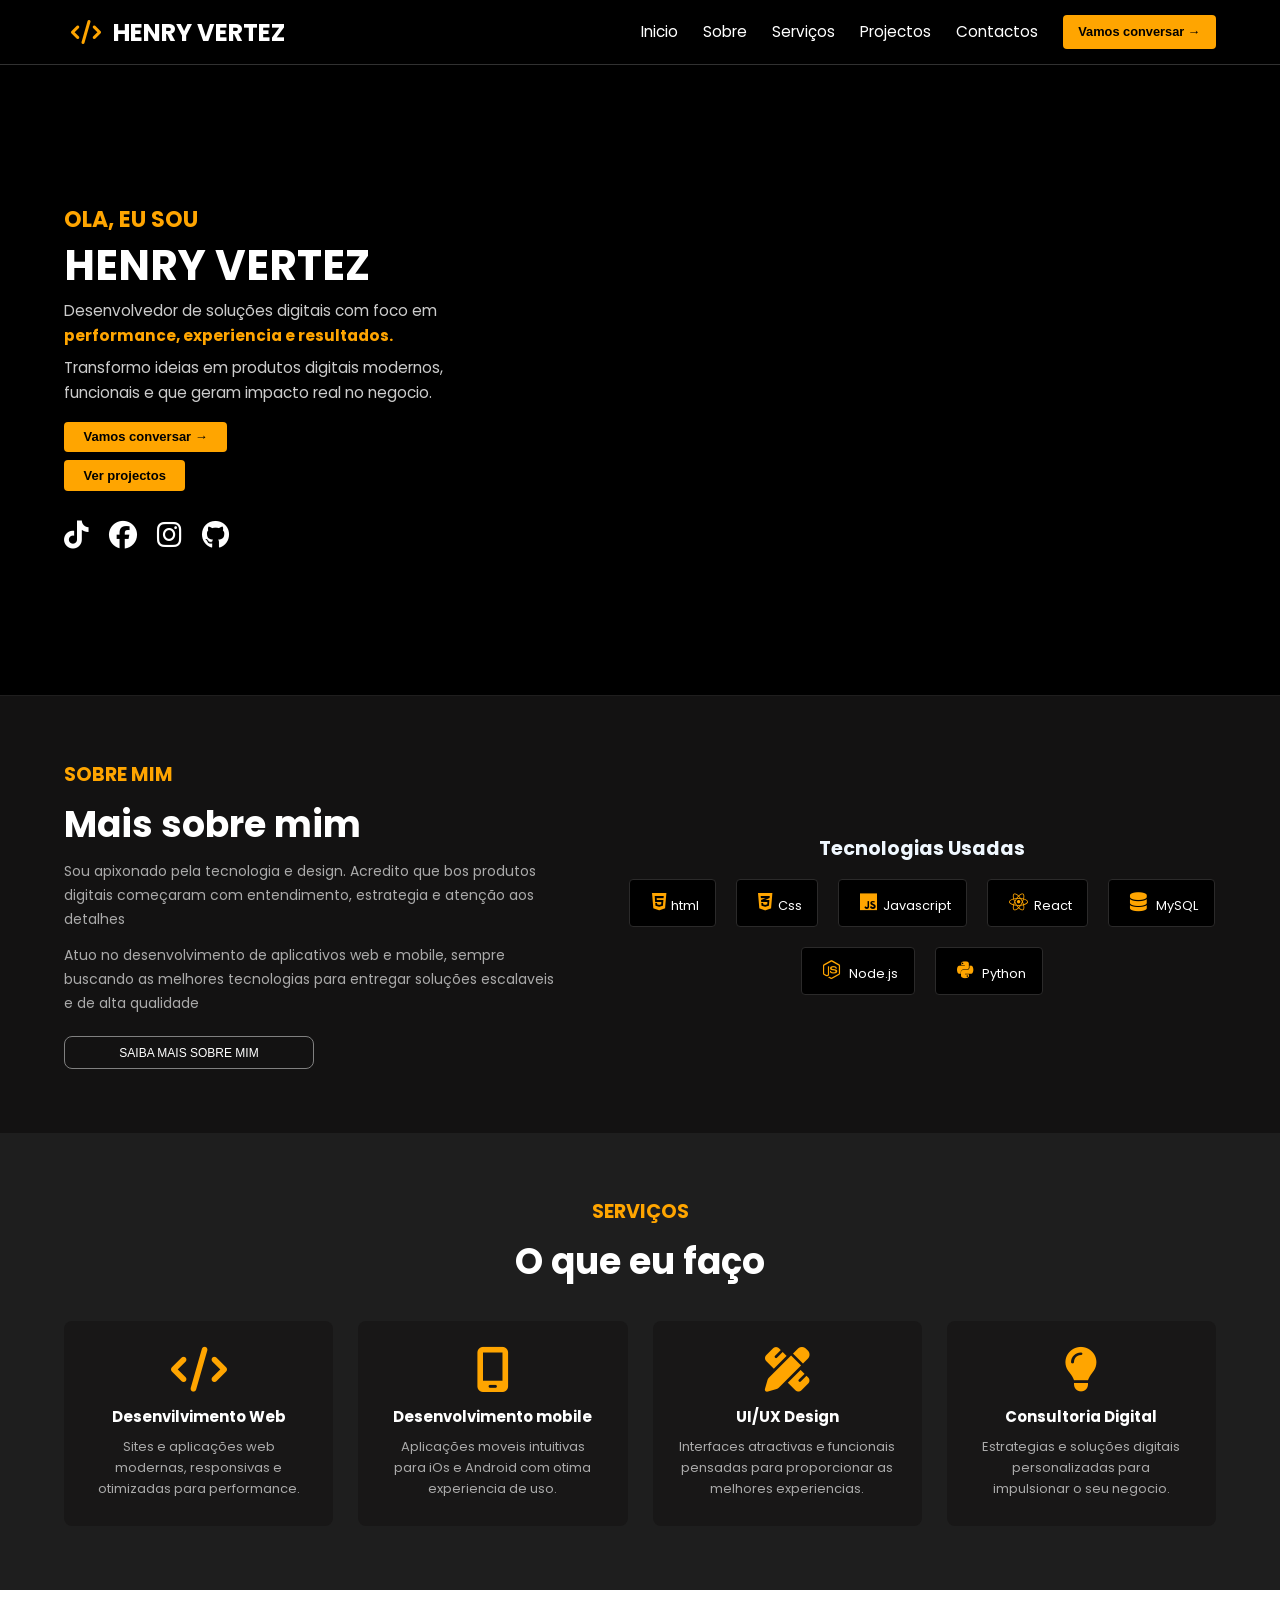
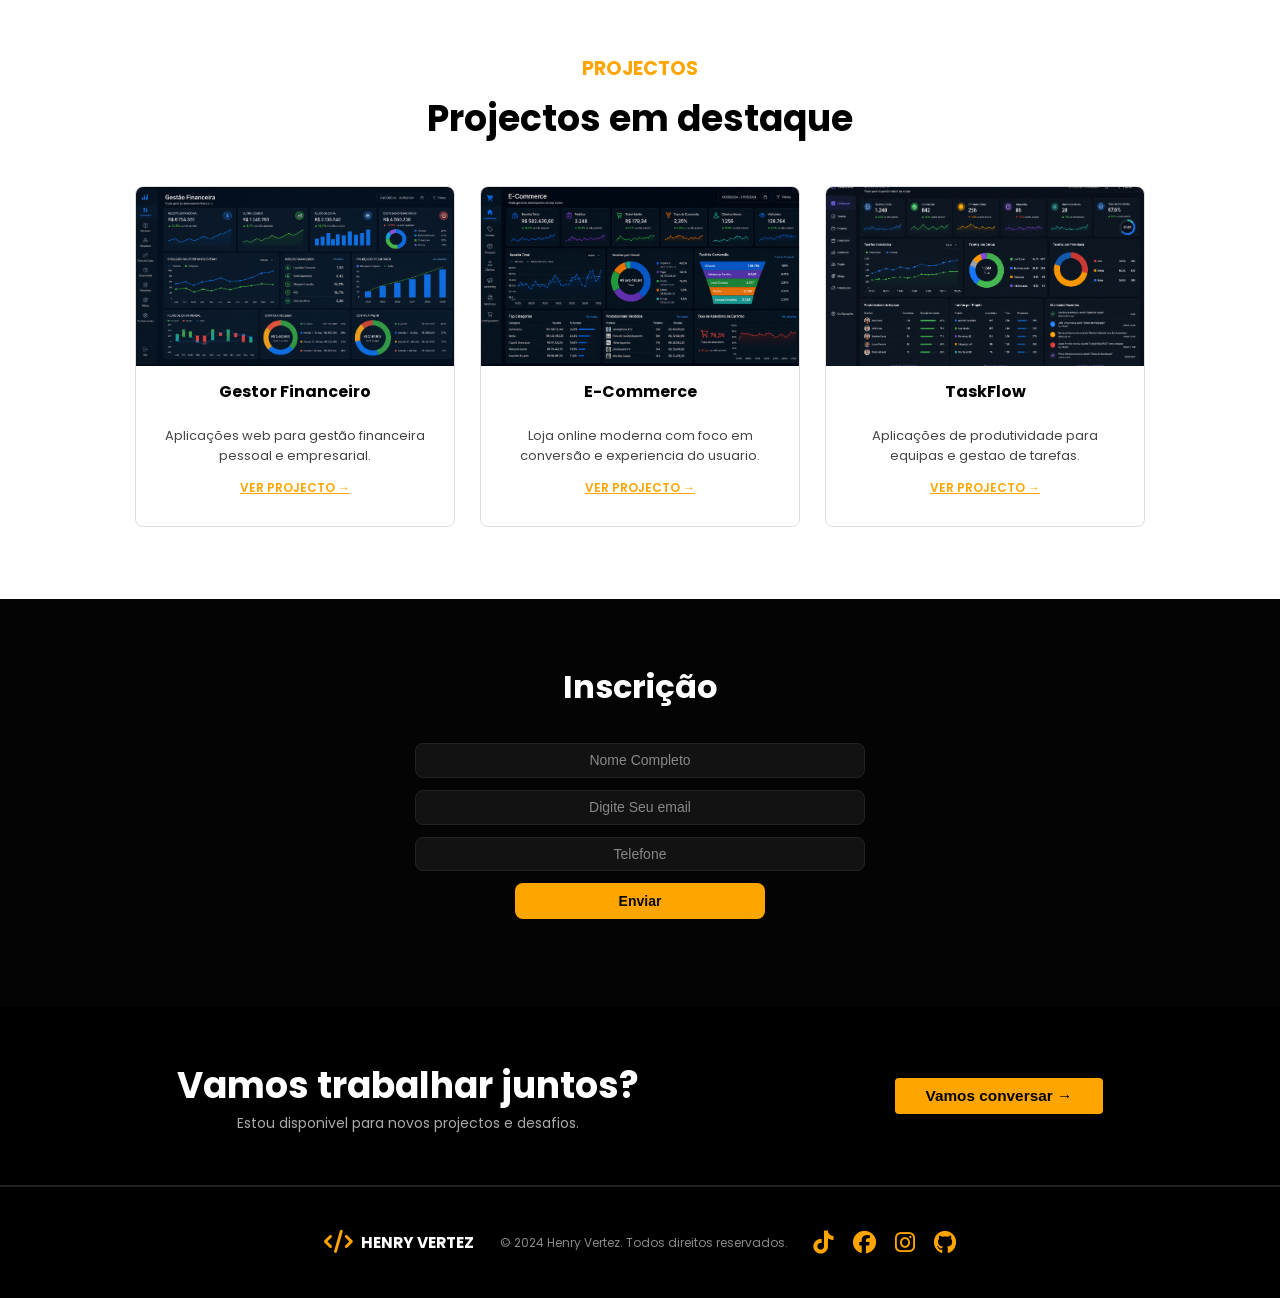
==== index.html @ 749ada8a "Update index.html" ====
<!DOCTYPE html>
<html lang="en">

<head>
    <meta charset="UTF-8">
    <meta name="viewport" content="width=device-width, initial-scale=1.0">
    <title>henry vertez_desenvolvimento_web_&_mobile</title>
    <link rel="stylesheet" href="styles.css">
    <link rel="preconnect" href="https://fonts.googleapis.com">
    <link rel="preconnect" href="https://fonts.gstatic.com" crossorigin>
    <link href="https://fonts.googleapis.com/css2?family=Poppins:wght@300;400;500;600;700;800&display=swap"
        rel="stylesheet">
    <link rel="stylesheet" href="https://cdnjs.cloudflare.com/ajax/libs/font-awesome/6.7.2/css/all.min.css">
</head>

<body>

    <header class="header">

        <h1><strong><i class="fa-solid fa-code"></i></strong> Henry vertez</h1>
        <nav class="navbar">
            <ul>
                <li><a href="#inicio">Inicio</a></li>
                <li><a href="#sobre">Sobre</a></li>
                <li><a href="#servicos">Serviços</a></li>
                <li><a href="#projectos">Projectos</a></li>
                <li><a href="./pages/myPage.html">Contactos</a></li>
                <button class="CtaBtn" onclick="window.location.href='./frontend/context/Signup.html'">Vamos conversar →</button>
            </ul>
        </nav>
    </header>

    <div class="hero" id="hero">
        <h1>Ola, eu sou</h1>
        <h2>Henry Vertez</h2>
        <p>Desenvolvedor de soluções digitais com foco em<br><strong>performance, experiencia e resultados.</strong></p>
        <p>Transformo ideias em produtos digitais modernos, <br>funcionais e que geram impacto real no negocio.</p>
        <button class="Chat-Btn" onclick="window.location.href='./context/Signup.html'">Vamos conversar →</button>
        <button class="projectosBtn" onclick="showPage('projectos')">Ver projectos</button>
        <div class="social-links">
            <ul>
                 <li><a href="#"><i class="fab fa-tiktok"></i></a> </li>
                </li>
                <li><a href="#"><i class="fab fa-facebook"></i></a></li>
                <li><a href="#"><i class="fab fa-instagram"></i></a></li>
                <li><a href="#"><i class="fab fa-github"></i></a></li>
            </ul>
        </div>
    </div>


    <section class="sobreMim" id="sobre">
        <article class="sobre">
            <h1>Sobre mim</h1>
            <h2>Mais sobre mim</h2>
            <p>Sou apixonado pela tecnologia e design. Acredito que bos produtos digitais começaram com entendimento,
                estrategia
                e atenção aos detalhes</p>
            <p>Atuo no desenvolvimento de aplicativos web e mobile, sempre buscando as melhores tecnologias para
                entregar
                soluções escalaveis e de alta qualidade</p>
            <button class="SabermaisBtn" onclick="window.location.href='./frontend/context/Signup.html'">Saiba mais sobre
                mim</button>
        </article>
        <div class="stats" id="statis">
            <h1>Tecnologias Usadas</h1>
            <ul>
                <li><a><i class="fa-brands fa-html5"></i>html</a></li>
                <li><a><i class="fa-brands fa-css3-alt"></i>Css</a></li>
                <li><a><i class="fa-brands fa-js"></i>Javascript</a></li>
                <li><a><i class="fa-brands fa-react"></i>React</a></li>
                <li><a><i class="fa-solid fa-database"></i> MySQL</a></li>
                <li><a><i class="fa-brands fa-node-js"></i> Node.js</a></li>
                <li><a><i class="fa-brands fa-python"></i> Python</a></li>
                </u>
        </div>
    </section>

    <div class="servicos" id="servicos">
        <h1>Serviços</h1>
        <h2>O que eu faço</h2>
        <div class="card">
            <ul>
                <li><a><i class="fa-solid fa-code"></i>
                        <p><strong>Desenvilvimento Web</strong></p>
                        <p>Sites e aplicações web modernas,
                            responsivas e otimizadas para performance.</p>
                    </a></li>
                <li><a><i class="fa-solid fa-mobile-screen"></i>
                        <p><strong>Desenvolvimento mobile</strong></p>
                        <p>Aplicações moveis intuitivas
                            para iOs e Android com otima experiencia de uso.</p>
                    </a></li>
                <li><a><i class="fa-solid fa-pencil-ruler"></i>
                        <p><strong>UI/UX Design</strong></p>
                        <p>Interfaces atractivas e funcionais
                            pensadas para proporcionar as melhores experiencias.</p>
                    </a></li>
                <li><a><i class="fa-solid fa-lightbulb"></i>
                        <p><strong>Consultoria Digital</strong></p>
                        <p>Estrategias e soluções digitais
                            personalizadas para impulsionar o seu negocio.</p>
                    </a></li>
            </ul>
        </div>

    </div>
    <div class="projectosDestaque" id="projectos">
        <h1>Projectos</h1>
        <h2>Projectos em destaque</h2>
        <div class="ProjectoList">
            <div class="card">
                <img src="./frontend/images/gestaifinaceira.png" width="320px" height="160px" alt="Gestao Financeiro">
                <p><strong>Gestor Financeiro</strong></p>
                <p>Aplicações web para gestão financeira pessoal e empresarial.</p>
                <a href="#">Ver projecto →</a>
            </div>

            <div class="card">
                <img src="./frontend/images/E-Commerce.png" width="320px" height="160px" alt="E-Commerce">
                <p><strong>E-Commerce</strong></p>
                <p>Loja online moderna com foco em conversão e experiencia do usuario.</p>
                <a href="#github">Ver projecto →</a>
            </div>

            <div class="card">
                <img src="./frontend/images/TaskFlow.png" width="320px" height="160px" alt="TaskFlow">
                <p><strong>TaskFlow</strong></p>
                <p>Aplicações de produtividade para equipas e gestao de tarefas.</p>
                <a href="#">Ver projecto →</a>
            </div>
        </div>
    </div>

    <section class="inscricao" id="section-inscricao">
        <h1>Inscrição</h1>
        <form id="form-inscricao">
            <input type="text" id="nome" placeholder="Nome Completo" required>
            <input type="email" id="email" placeholder="Digite Seu email" required>
            <input type="tel" id="telefone" placeholder="Telefone" required>
            <button type="submit">Enviar</button>
        </form>
        <!-- Opcional: Div para mensagens de feedback -->
        <div id="feedback-message"></div>
    </section>
    <div class="Convite">
        <section class="CtaSection">
            <h1>Vamos trabalhar juntos?</h1>
            <p>Estou disponivel para novos projectos e desafios.</p>
        </section>
        <button class="CtaBtn" onclick="window.location.href='./frontend/context/Signup.html'">Vamos conversar →</button>
    </div>

    <footer>
        <h1><strong><i class="fa-solid fa-code"></i></strong>Henry Vertez</h1>
        <p>&copy 2024 Henry Vertez. Todos direitos reservados.</p>
        <div class="social-links">
            <ul>
                <li><a href="#"><i class="fab fa-tiktok"></i></a> </li>
                </li>
                <li><a href="#"><i class="fab fa-facebook"></i></a></li>
                <li><a href="#"><i class="fab fa-instagram"></i></a></li>
                <li><a href="#"><i class="fab fa-github"></i></a></li>
            </ul>
    </footer>

    <script src="./frontend/script.js"></script>
</body>

</html>
---- styles.css ----
/* ============================================
   ESTILOS PRINCIPAIS - VERSÃO OTIMIZADA
   ============================================ */

/* RESET E BASE */
* {
    margin: 0;
    padding: 0;
    box-sizing: border-box;
}

body {
    background: rgb(43, 43, 42);
    display: flex;
    flex-direction: column;
    text-align: center;
    justify-content: center;
    margin: 0;
    font-family: 'Poppins', Arial, sans-serif;
    min-height: 100vh;
    overflow-x: hidden;
}

/* ============================================
   HEADER - TOTALMENTE RESPONSIVO
   ============================================ */
header {
    display: flex;
    flex-direction: row;
    flex-wrap: wrap;
    align-items: center;
    justify-content: space-between;
    text-align: center;
    border-bottom: 1px solid rgb(49, 49, 49);
    background: black;
    padding: 0.8rem 5%;
    gap: 20px;
    position: sticky;
    top: 0;
    z-index: 1000;
    width: 100%;
}

.header h1 {
    color: white;
    text-transform: uppercase;
    font-size: clamp(18px, 2.5vw, 24px);
    white-space: nowrap;
}

.header i {
    color: orange;
    font-size: clamp(18px, 2vw, 24px);
    padding: 0.3em;
}

.navbar ul {
    list-style: none;
    display: flex;
    flex-direction: row;
    align-items: center;
    justify-content: center;
    flex-wrap: wrap;
    gap: clamp(10px, 2vw, 25px);
    padding: 0;
}

.navbar li a {
    text-decoration: none;
    color: #ffff;
    font-size: clamp(13px, 1.2vw, 16px);
    transition: color 0.3s ease;
    white-space: nowrap;
}

.navbar a:hover {
    color: orange;
}

.CtaBtn {
    background-color: orange;
    padding: 0.3em 1.2em;
    height: auto;
    min-height: 34px;
    border: none;
    cursor: pointer;
    border-radius: 4px;
    color: black;
    font-weight: 600;
    font-size: clamp(12px, 1vw, 14px);
    transition: all 0.3s ease;
    white-space: nowrap;
}

.CtaBtn:hover {
    background-color: #e69500;
    transform: scale(1.05);
}

/* ============================================
   HERO - RESPONSIVO
   ============================================ */
.hero {
    background: rgba(0, 0, 0, 1);
    background-image: url('ambienteDev.png');
    background-size: cover;
    background-position: center;
    background-repeat: no-repeat;
    background-blend-mode: overlay;
    display: flex;
    flex-direction: column;
    justify-content: center;
    align-items: flex-start;
    text-align: left;
    padding: clamp(3rem, 10vw, 6rem) clamp(1.5rem, 5vw, 4rem);
    min-height: 70vh;
    width: 100%;
}

.hero h1 {
    color: orange;
    font-size: clamp(16px, 2vw, 22px);
    text-transform: uppercase;
    margin-bottom: 0.3rem;
}

.hero h2 {
    color: #ffff;
    text-transform: uppercase;
    font-size: clamp(24px, 4vw, 42px);
    margin-bottom: 0.5rem;
    line-height: 1.2;
}

.hero strong {
    color: orange;
}

.hero p {
    color: #cccccc;
    font-size: clamp(14px, 1.2vw, 18px);
    max-width: 600px;
    margin-bottom: 0.5rem;
    line-height: 1.6;
}

.hero button {
    background: orange;
    border: none;
    padding: 0.6em 1.5em;
    border-radius: 4px;
    cursor: pointer;
    font-weight: 600;
    font-size: clamp(13px, 1vw, 16px);
    transition: all 0.3s ease;
    margin-right: 0.5rem;
    margin-top: 0.5rem;
}

.hero button:hover {
    background-color: #e69500;
    transform: translateY(-2px);
    box-shadow: 0 4px 15px rgba(255, 165, 0, 0.3);
}

.hero .social-links {
    margin-top: 1.5rem;
}

.social-links ul {
    display: flex;
    flex-direction: row;
    list-style: none;
    gap: clamp(12px, 2vw, 20px);
    padding: 0;
    flex-wrap: wrap;
}

.social-links ul li a {
    color: white;
    font-size: clamp(20px, 2.5vw, 28px);
    transition: all 0.3s ease;
    display: inline-block;
}

.social-links ul li a:hover {
    color: orange;
    transform: translateY(-3px) scale(1.1);
}

/* ============================================
   SOBRE MIM - RESPONSIVO
   ============================================ */
.sobreMim {
    display: flex;
    flex-direction: row;
    flex-wrap: wrap;
    justify-content: center;
    align-items: center;
    background: rgb(19, 18, 18);
    border-top: 1px solid rgb(31, 30, 30);
    padding: clamp(2rem, 5vw, 4rem) clamp(1.5rem, 5vw, 4rem);
    gap: clamp(2rem, 5vw, 4rem);
    width: 100%;
}

.sobre {
    display: flex;
    flex-direction: column;
    max-width: 500px;
    justify-content: flex-start;
    text-align: left;
    flex: 1 1 300px;
}

.sobre h1 {
    color: orange;
    text-transform: uppercase;
    font-size: clamp(16px, 1.5vw, 20px);
}

.sobre h2 {
    color: white;
    font-size: clamp(24px, 3vw, 36px);
    margin: 0.5rem 0;
}

.sobre p {
    color: #aaaaaa;
    font-size: clamp(14px, 1vw, 16px);
    line-height: 1.7;
    margin-bottom: 0.8rem;
}

.sobre button {
    background: transparent;
    border: 1px solid grey;
    max-width: 250px;
    width: 100%;
    color: white;
    cursor: pointer;
    text-transform: uppercase;
    border-radius: 8px;
    padding: 0.7em 1.2em;
    font-size: clamp(12px, 0.9vw, 14px);
    transition: all 0.3s ease;
    margin-top: 0.5rem;
}

.sobre button:hover {
    background: orange;
    border-color: orange;
    color: black;
    transform: translateY(-2px);
}

.stats {
    display: flex;
    flex-direction: column;
    justify-content: center;
    align-items: center;
    flex: 1 1 280px;
    width: 100%;
}

.stats h1 {
    color: aliceblue;
    font-size: clamp(18px, 1.5vw, 24px);
    margin-bottom: 1rem;
}

.stats ul {
    display: flex;
    flex-direction: row;
    flex-wrap: wrap;
    list-style: none;
    text-align: center;
    align-items: center;
    justify-content: center;
    gap: clamp(12px, 2vw, 20px);
    padding: 0;
    width: 100%;
}

.stats li {
    background-color: black;
    padding: 0.6em 1.2em;
    border-radius: 4px;
    border: 1px solid rgb(43, 42, 42);
    color: white;
    font-size: clamp(12px, 1vw, 15px);
    transition: all 0.3s ease;
    display: flex;
    align-items: center;
    gap: 6px;
}

.stats li:hover {
    border-color: orange;
    transform: translateY(-2px);
    box-shadow: 0 4px 15px rgba(255, 165, 0, 0.1);
}

.stats i {
    padding: 0.3em;
    color: orange;
    font-size: clamp(16px, 1.5vw, 22px);
}

/* ============================================
   SERVIÇOS - RESPONSIVO
   ============================================ */
.servicos {
    display: flex;
    flex-direction: column;
    justify-content: center;
    align-items: center;
    text-align: center;
    flex-wrap: wrap;
    width: 100%;
    padding: clamp(2rem, 5vw, 4rem) clamp(1.5rem, 5vw, 4rem);
    background: rgb(30, 30, 30);
}

.servicos h1 {
    color: orange;
    font-size: clamp(16px, 1.5vw, 20px);
    text-transform: uppercase;
}

.servicos h2 {
    color: white;
    font-size: clamp(24px, 3vw, 36px);
    margin: 0.5rem 0 2rem;
}

.card {
    display: flex;
    flex-direction: column;
    align-items: center;
    justify-content: center;
    width: 100%;
}

.card ul {
    display: flex;
    flex-direction: row;
    flex-wrap: wrap;
    list-style: none;
    gap: clamp(15px, 2vw, 25px);
    justify-content: center;
    padding: 0;
    width: 100%;
    max-width: 1200px;
}

.card li {
    display: flex;
    flex-direction: column;
    align-items: center;
    background-color: rgb(24, 23, 23);
    border-radius: 8px;
    padding: clamp(1.5rem, 2vw, 2.5rem);
    max-width: 280px;
    flex: 1 1 200px;
    min-width: 200px;
    transition: all 0.3s ease;
    border: 1px solid transparent;
}

.card li:hover {
    border-color: orange;
    transform: translateY(-5px);
    box-shadow: 0 8px 30px rgba(255, 165, 0, 0.1);
}

.card i {
    color: orange;
    font-size: clamp(32px, 3.5vw, 48px);
    margin-bottom: 0.8rem;
}

.card li p {
    color: #aaaaaa;
    font-size: clamp(13px, 0.9vw, 15px);
    line-height: 1.6;
}

.card li p strong {
    color: white;
    display: block;
    font-size: clamp(15px, 1.1vw, 18px);
    margin-bottom: 0.5rem;
}

/* ============================================
   PROJECTOS - RESPONSIVO
   ============================================ */
.projectosDestaque {
    display: flex;
    flex-direction: column;
    align-items: center;
    width: 100%;
    text-align: center;
    background: white;
    padding: clamp(2rem, 5vw, 4rem) clamp(1.5rem, 5vw, 4rem);
}

.projectosDestaque h1 {
    color: orange;
    font-size: clamp(16px, 1.5vw, 20px);
    text-transform: uppercase;
}

.projectosDestaque h2 {
    color: black;
    font-size: clamp(24px, 3vw, 36px);
    margin: 0.5rem 0 2rem;
}

.ProjectoList {
    display: flex;
    flex-direction: row;
    flex-wrap: wrap;
    justify-content: center;
    width: 100%;
    max-width: 1200px;
    gap: clamp(15px, 2vw, 25px);
    padding: 0.5rem;
}

.ProjectoList .card {
    display: flex;
    flex-direction: column;
    align-items: center;
    text-align: center;
    justify-content: flex-start;
    width: 100%;
    max-width: 320px;
    flex: 1 1 260px;
    border: 1px solid #ddd;
    border-radius: 8px;
    padding: 0 0 1rem 0;
    overflow: hidden;
    background: white;
    transition: all 0.3s ease;
}

.ProjectoList .card:hover {
    transform: translateY(-8px);
    box-shadow: 0 10px 40px rgba(0, 0, 0, 0.15);
}

.ProjectoList .card img {
    width: 100%;
    height: auto;
    aspect-ratio: 16/9;
    object-fit: cover;
}

.ProjectoList .card p {
    padding: 0.8rem 1.2rem 0.3rem;
    color: #444;
    font-size: clamp(13px, 0.9vw, 15px);
}

.ProjectoList .card p strong {
    color: black;
    display: block;
    font-size: clamp(16px, 1.2vw, 20px);
    margin-bottom: 0.3rem;
}

.ProjectoList .card a {
    text-transform: uppercase;
    color: orange;
    font-weight: 600;
    font-size: clamp(12px, 0.9vw, 14px);
    margin: 0.5rem 0 0.8rem;
    transition: all 0.3s ease;
    display: inline-block;
}

.ProjectoList .card a:hover {
    color: #e69500;
    transform: translateX(5px);
}

/* ============================================
   INSCRIÇÃO - RESPONSIVO
   ============================================ */
.inscricao {
    display: flex;
    flex-direction: column;
    background: rgba(0, 0, 0, 0.9);
    align-items: center;
    justify-content: center;
    text-align: center;
    min-height: 400px;
    height: auto;
    width: 100%;
    padding: clamp(2rem, 5vw, 4rem) clamp(1.5rem, 5vw, 4rem);
}

.inscricao h1 {
    color: #ffff;
    font-size: clamp(20px, 2.5vw, 32px);
    margin-bottom: 0.5rem;
}

form {
    padding: 1.5rem;
    width: 100%;
    max-width: 700px;
    display: flex;
    flex-direction: column;
    align-items: center;
    justify-content: center;
    text-align: center;
    gap: 12px;
}

input {
    text-align: center;
    width: 100%;
    max-width: 450px;
    padding: 0.6em 1em;
    border-radius: 8px;
    border: 1px solid rgb(36, 35, 35);
    background: rgb(19, 18, 18);
    color: rgb(255, 255, 255);
    font-size: clamp(14px, 1vw, 16px);
    transition: all 0.3s ease;
}

input:focus {
    outline: none;
    border-color: orange;
    box-shadow: 0 0 15px rgba(255, 165, 0, 0.1);
}

::placeholder {
    color: #888;
}

.inscricao button {
    border-radius: 8px;
    background-color: orange;
    color: rgb(8, 8, 8);
    border: none;
    cursor: pointer;
    padding: 0.7em 3em;
    font-weight: 600;
    font-size: clamp(14px, 1vw, 16px);
    transition: all 0.3s ease;
    width: 100%;
    max-width: 250px;
}

.inscricao button:hover {
    background-color: #e69500;
    transform: translateY(-2px);
    box-shadow: 0 4px 20px rgba(255, 165, 0, 0.3);
}

/* ============================================
   CONVITE - RESPONSIVO
   ============================================ */
.Convite {
    background: black;
    color: white;
    display: flex;
    border-bottom: 1px solid rgb(37, 37, 37);
    justify-content: space-around;
    align-items: center;
    flex-direction: row;
    flex-wrap: wrap;
    gap: clamp(15px, 3vw, 30px);
    padding: clamp(2rem, 4vw, 3.5rem) clamp(1.5rem, 5vw, 4rem);
}

.Convite h1 {
    font-size: clamp(22px, 3vw, 36px);
}

.Convite p {
    color: #aaaaaa;
    font-size: clamp(14px, 1vw, 18px);
}

.Convite .CtaBtn {
    padding: 0.6em 2em;
    font-size: clamp(14px, 1.2vw, 18px);
}

/* ============================================
   FOOTER - RESPONSIVO
   ============================================ */
footer {
    display: flex;
    flex-direction: row;
    flex-wrap: wrap;
    align-items: center;
    justify-content: center;
    text-align: center;
    background: black;
    color: #ffff;
    gap: clamp(15px, 2vw, 30px);
    padding: clamp(1.5rem, 3vw, 2.5rem) clamp(1.5rem, 5vw, 4rem);
    border-top: 1px solid rgb(30, 30, 30);
}

footer h1 {
    color: white;
    text-transform: uppercase;
    font-size: clamp(14px, 1.2vw, 18px);
    display: flex;
    align-items: center;
    gap: 8px;
}

footer i {
    color: orange;
    font-size: clamp(18px, 1.8vw, 24px);
}

footer p {
    color: #888;
    font-size: clamp(12px, 0.9vw, 14px);
}

footer .social-links ul {
    display: flex;
    flex-direction: row;
    list-style: none;
    gap: clamp(12px, 1.5vw, 20px);
    padding: 0;
}

footer .social-links ul li a {
    color: #888;
    font-size: clamp(18px, 1.8vw, 24px);
    transition: all 0.3s ease;
}

footer .social-links ul li a:hover {
    color: orange;
    transform: translateY(-3px);
}

/* ============================================
   BOTÕES GERAIS - RESPONSIVO
   ============================================ */
button {
    transition: all 0.3s ease;
    cursor: pointer;
}

button:hover {
    background-color: black !important;
    border: 1px solid grey;
    color: white !important;
    transform: translateY(-2px);
}

/* ============================================
   MEDIA QUERIES - PONTOS DE QUEBRA
   ============================================ */

/* Tablets e telas médias */
@media (max-width: 992px) {
    header {
        justify-content: center;
        padding: 0.8rem 3%;
    }

    .hero {
        align-items: center;
        text-align: center;
        padding: clamp(4rem, 8vw, 6rem) 5%;
        min-height: 60vh;
    }

    .hero p {
        max-width: 100%;
    }

    .hero .social-links ul {
        justify-content: center;
    }

    .sobreMim {
        flex-direction: column;
        text-align: center;
    }

    .sobre {
        text-align: center;
        align-items: center;
        max-width: 100%;
    }

    .sobre button {
        margin: 0.5rem auto;
    }

    .stats {
        width: 100%;
    }

    .stats ul {
        justify-content: center;
    }

    .Convite {
        flex-direction: column;
        text-align: center;
        padding: 2.5rem 5%;
    }

    .Convite .CtaBtn {
        width: 100%;
        max-width: 280px;
    }
}

/* Mobile Grande */
@media (max-width: 768px) {
    header {
        flex-direction: column;
        padding: 0.8rem 3%;
        gap: 10px;
    }

    .navbar ul {
        gap: 10px;
    }

    .navbar li a {
        font-size: 13px;
    }

    .CtaBtn {
        font-size: 12px;
        padding: 0.3em 1em;
        min-height: 30px;
    }

    .hero {
        padding: clamp(3rem, 6vw, 4rem) 5%;
        min-height: 50vh;
    }

    .hero button {
        display: inline-block;
        width: 100%;
        max-width: 250px;
        margin: 0.4rem auto;
    }

    .card ul {
        gap: 15px;
    }

    .card li {
        min-width: 160px;
        flex: 1 1 160px;
    }

    .ProjectoList .card {
        max-width: 100%;
        flex: 1 1 280px;
    }

    .ProjectoList {
        gap: 15px;
    }

    form {
        padding: 1rem;
    }

    input {
        max-width: 100%;
        width: 100%;
    }

    .inscricao button {
        max-width: 100%;
        width: 100%;
    }

    footer {
        flex-direction: column;
        gap: 12px;
        padding: 1.5rem 5%;
    }
}

/* Mobile Pequeno */
@media (max-width: 480px) {
    header {
        padding: 0.6rem 3%;
    }

    .header h1 {
        font-size: 16px;
    }

    .navbar ul {
        gap: 6px;
    }

    .navbar li a {
        font-size: 11px;
    }

    .CtaBtn {
        font-size: 10px;
        padding: 0.2em 0.8em;
        min-height: 26px;
    }

    .hero h2 {
        font-size: 24px;
    }

    .hero p {
        font-size: 13px;
    }

    .hero button {
        font-size: 12px;
        padding: 0.5em 1.2em;
        max-width: 200px;
    }

    .sobre h2 {
        font-size: 22px;
    }

    .servicos h2 {
        font-size: 22px;
    }

    .projectosDestaque h2 {
        font-size: 22px;
    }

    .card li {
        min-width: 140px;
        flex: 1 1 140px;
        padding: 1.2rem;
    }

    .ProjectoList .card {
        flex: 1 1 100%;
        max-width: 100%;
    }

    .Convite h1 {
        font-size: 20px;
    }

    .stats li {
        font-size: 11px;
        padding: 0.4em 0.8em;
    }

    .stats i {
        font-size: 14px;
    }

    .social-links ul li a {
        font-size: 18px;
    }

    footer h1 {
        font-size: 13px;
    }

    footer p {
        font-size: 11px;
    }
}

/* ============================================
   ANIMAÇÕES E MELHORIAS VISUAIS
   ============================================ */
@keyframes fadeIn {
    from {
        opacity: 0;
        transform: translateY(20px);
    }

    to {
        opacity: 1;
        transform: translateY(0);
    }
}

.hero,
.sobreMim,
.servicos,
.projectosDestaque,
.inscricao,
.Convite {
    animation: fadeIn 0.8s ease forwards;
}

/* Scrollbar personalizada */
::-webkit-scrollbar {
    width: 8px;
}

::-webkit-scrollbar-track {
    background: rgb(20, 20, 20);
}

::-webkit-scrollbar-thumb {
    background: orange;
    border-radius: 4px;
}

::-webkit-scrollbar-thumb:hover {
    background: #e69500;
}

/* Seleção de texto */
::selection {
    background: orange;
    color: black;
}

/* ============================================
   UTILITÁRIOS ADICIONAIS
   ============================================ */
img {
    max-width: 100%;
    height: auto;
    display: block;
}

/* Ajuste para telas muito pequenas */
@media (max-width: 360px) {
    .navbar ul {
        gap: 4px;
    }

    .navbar li a {
        font-size: 10px;
    }

    .hero h2 {
        font-size: 20px;
    }

    .hero button {
        font-size: 11px;
        padding: 0.4em 1em;
        max-width: 170px;
    }
}
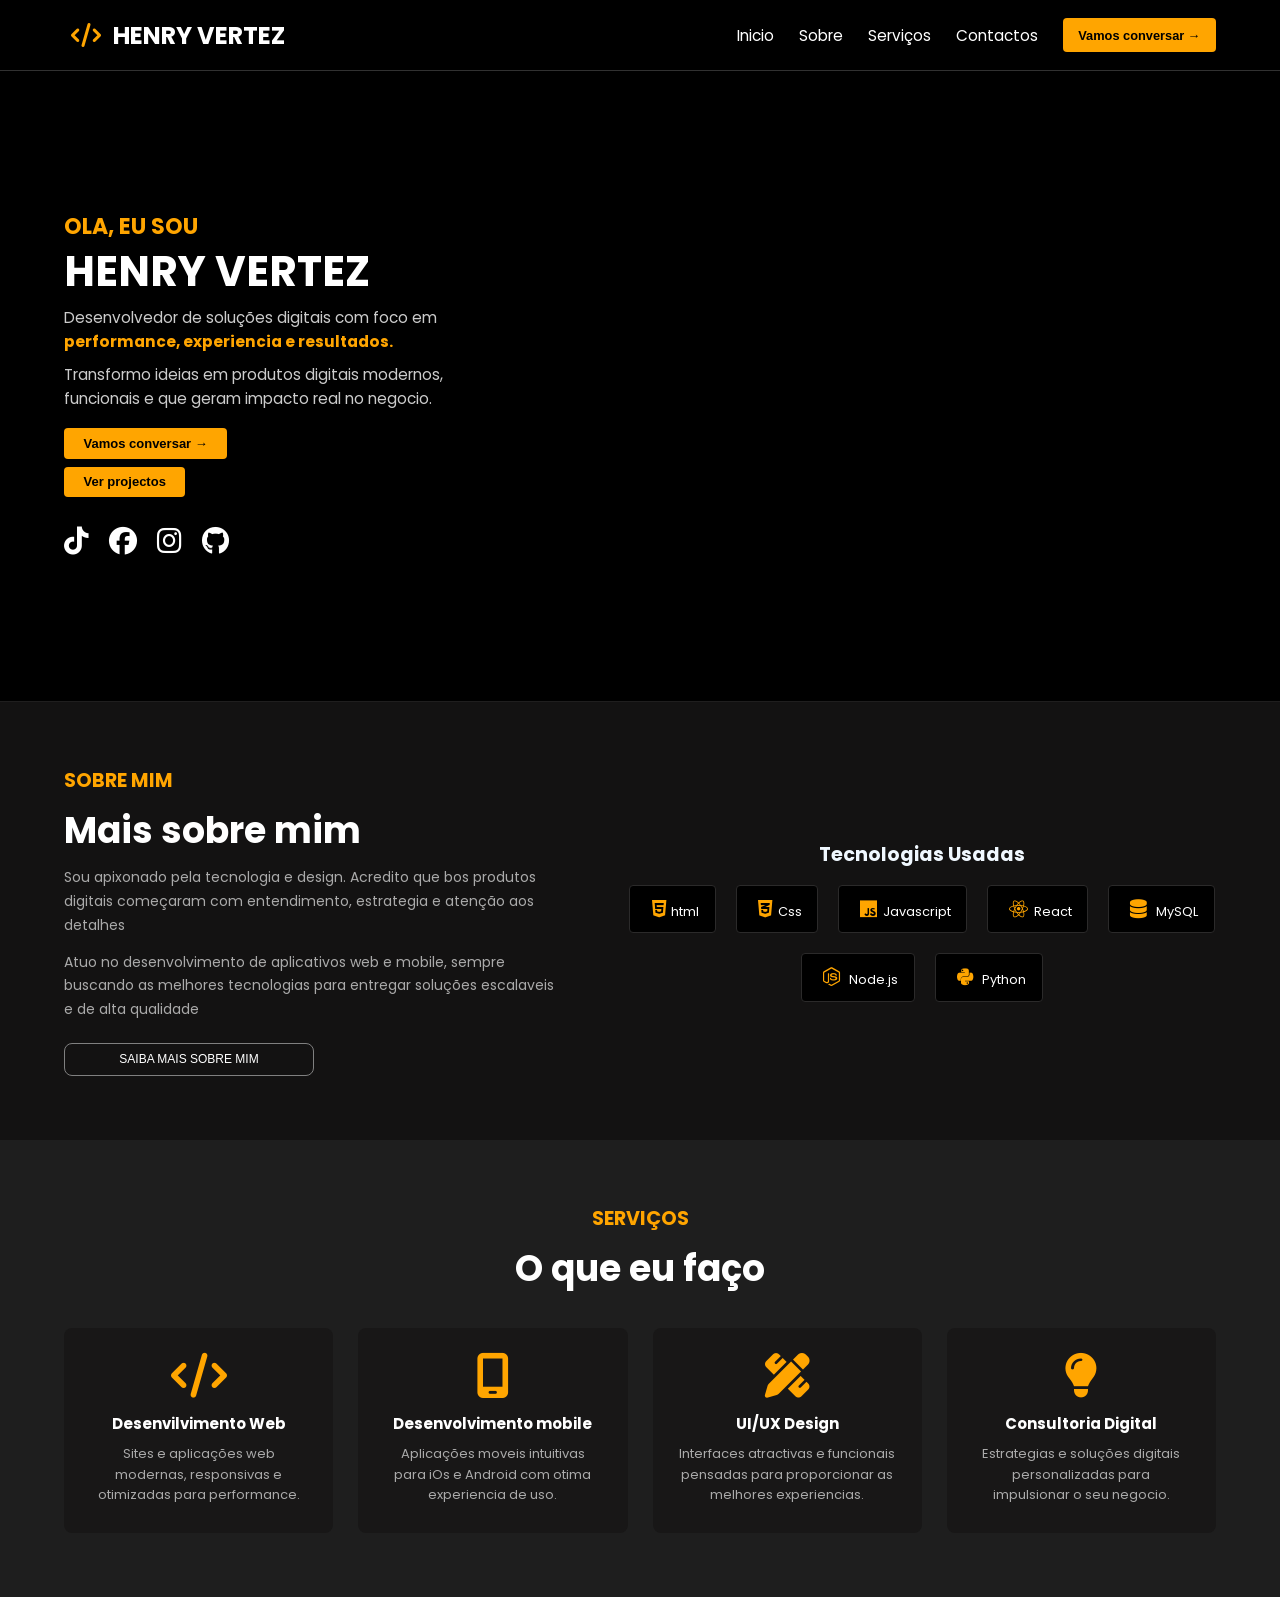
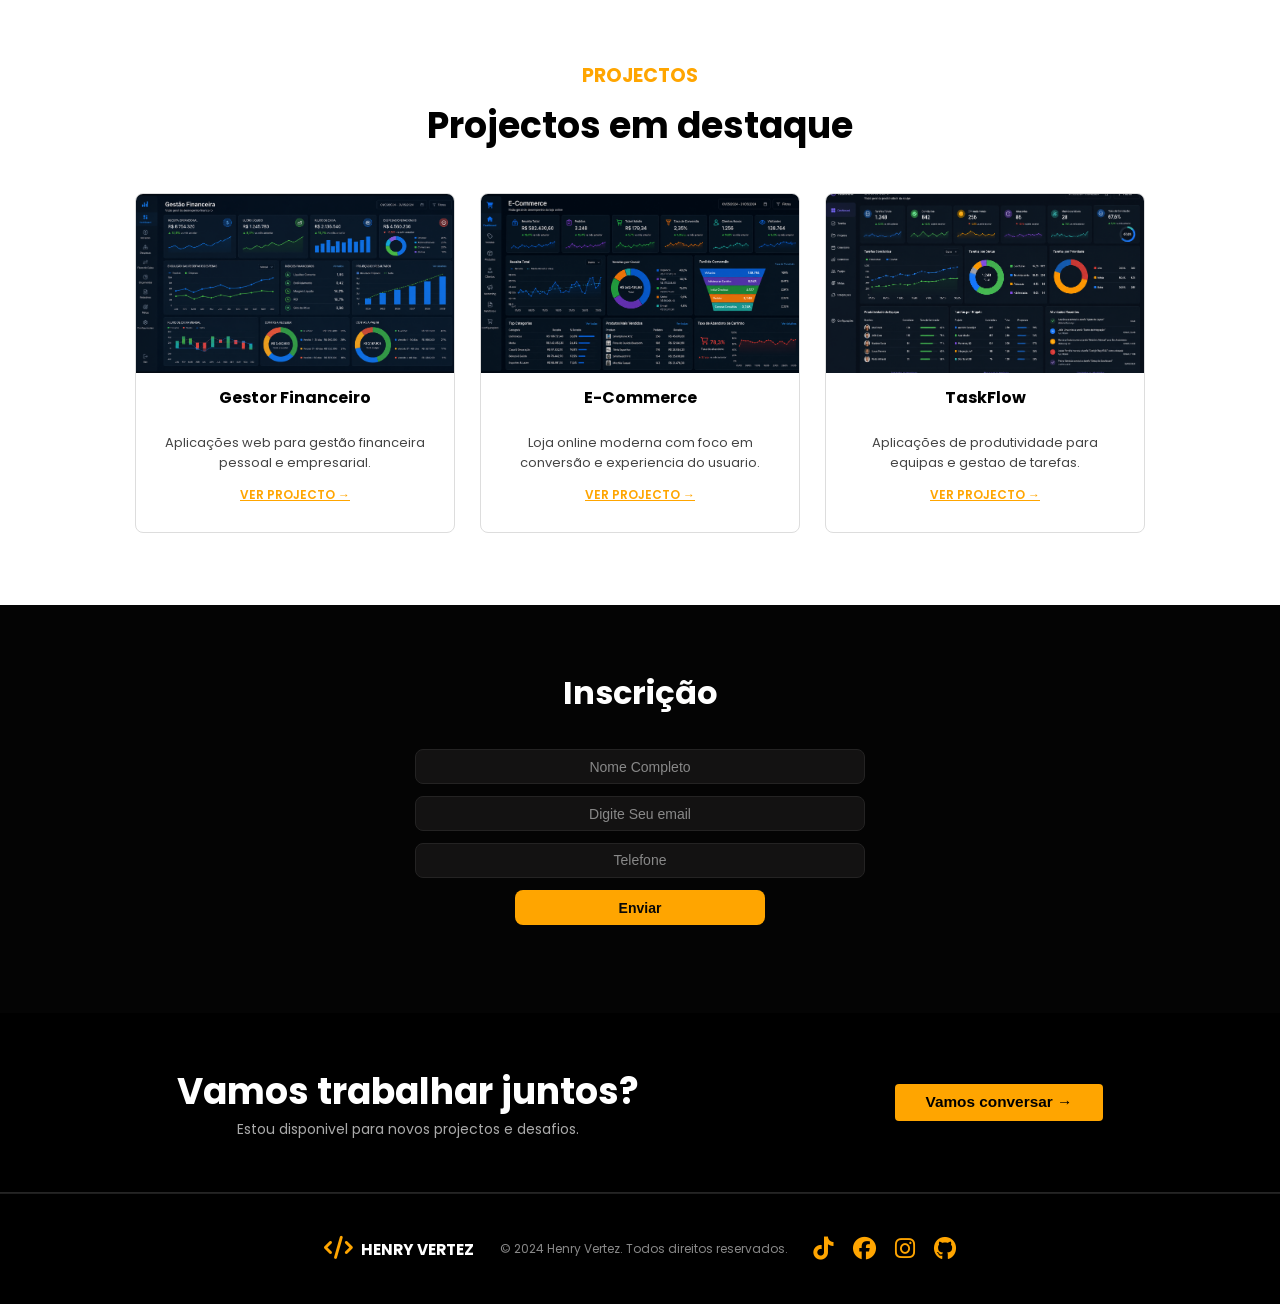
==== commit 8fb621ae: "Remove 'Projectos' link from navigation menu" ====
--- a/index.html
+++ b/index.html
@@ -23,8 +23,7 @@
                 <li><a href="#inicio">Inicio</a></li>
                 <li><a href="#sobre">Sobre</a></li>
                 <li><a href="#servicos">Serviços</a></li>
-                <li><a href="#projectos">Projectos</a></li>
-                <li><a href="./pages/myPage.html">Contactos</a></li>
+                <li><a href="./frontend/context/Signup.html">Contactos</a></li>
                 <button class="CtaBtn" onclick="window.location.href='./frontend/context/Signup.html'">Vamos conversar →</button>
             </ul>
         </nav>
@@ -35,7 +34,7 @@
         <h2>Henry Vertez</h2>
         <p>Desenvolvedor de soluções digitais com foco em<br><strong>performance, experiencia e resultados.</strong></p>
         <p>Transformo ideias em produtos digitais modernos, <br>funcionais e que geram impacto real no negocio.</p>
-        <button class="Chat-Btn" onclick="window.location.href='./context/Signup.html'">Vamos conversar →</button>
+        <button class="Chat-Btn" onclick="window.location.href='./frontend/context/Signup.html'">Vamos conversar →</button>
         <button class="projectosBtn" onclick="showPage('projectos')">Ver projectos</button>
         <div class="social-links">
             <ul>
--- a/styles.css
+++ b/styles.css
@@ -33,7 +33,7 @@
     text-align: center;
     border-bottom: 1px solid rgb(49, 49, 49);
     background: black;
-    padding: 0.8rem 5%;
+    padding: 1rem 5%;
     gap: 20px;
     position: sticky;
     top: 0;
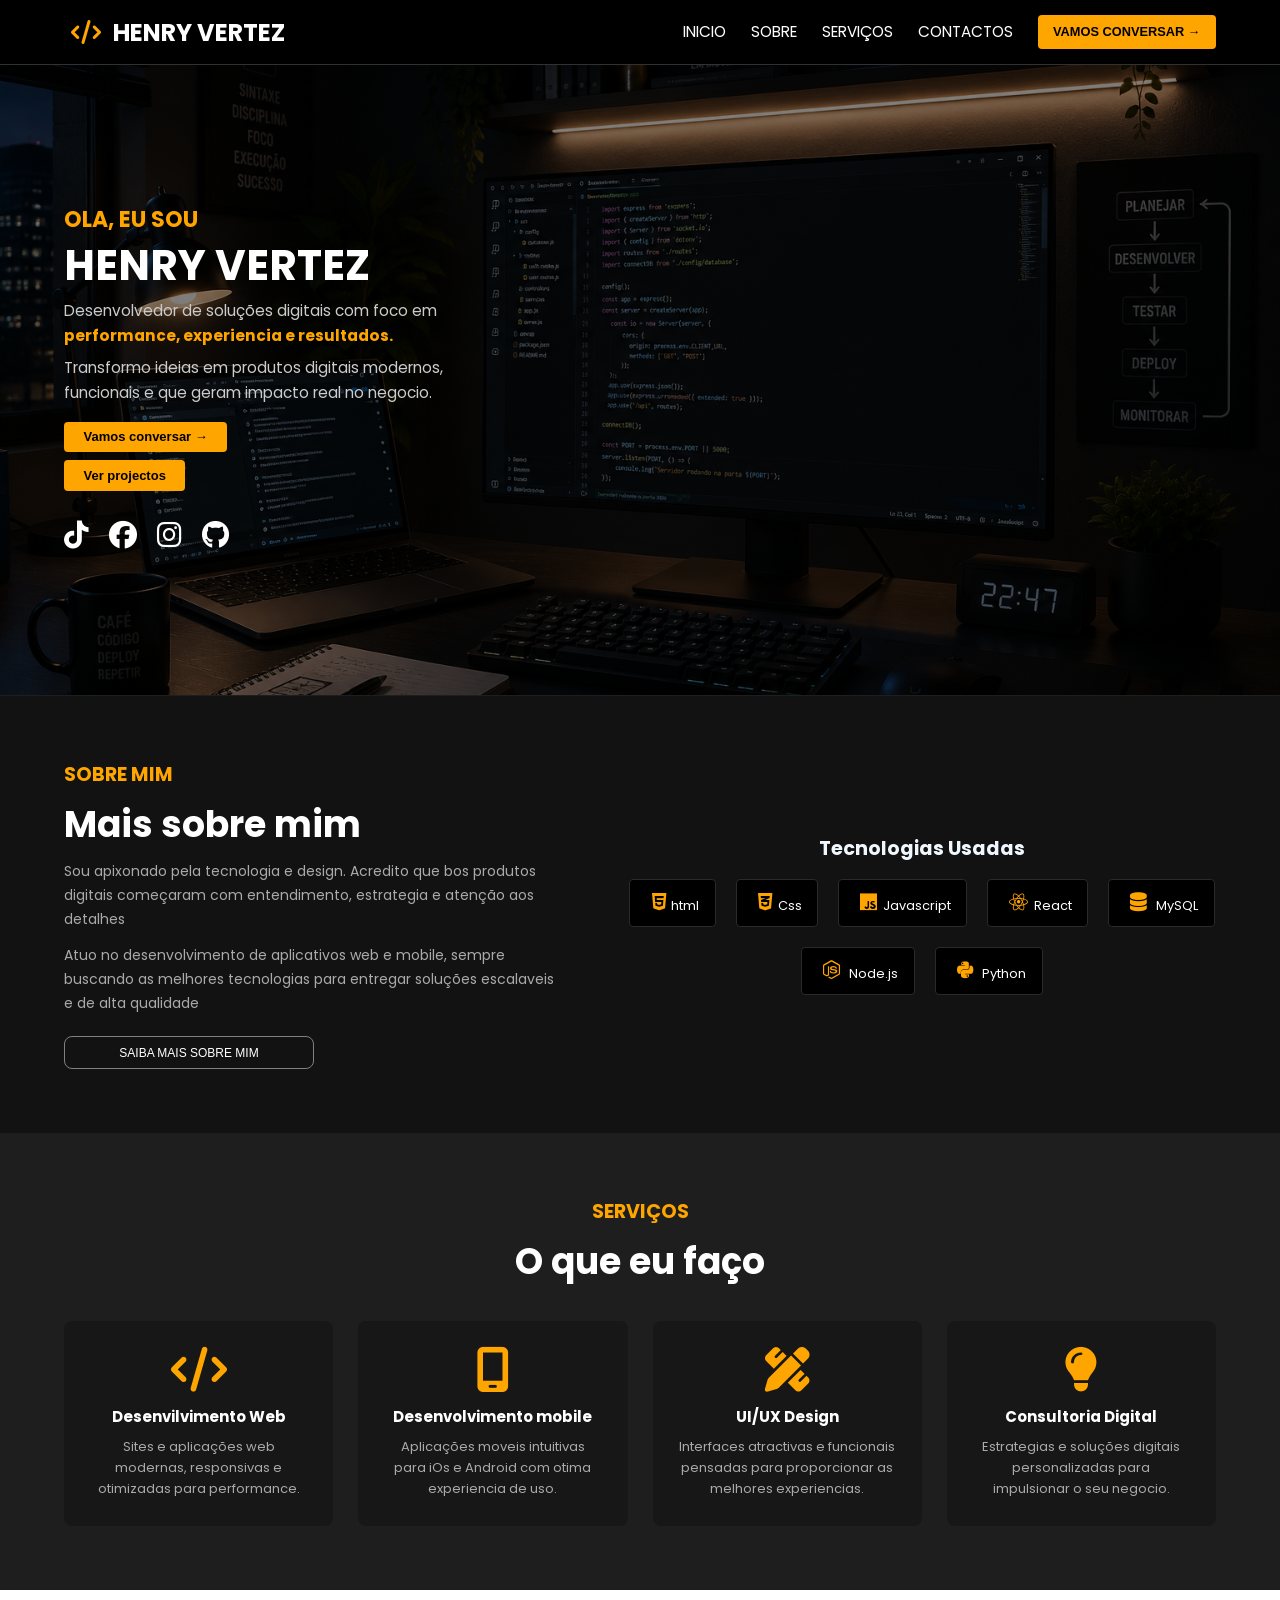
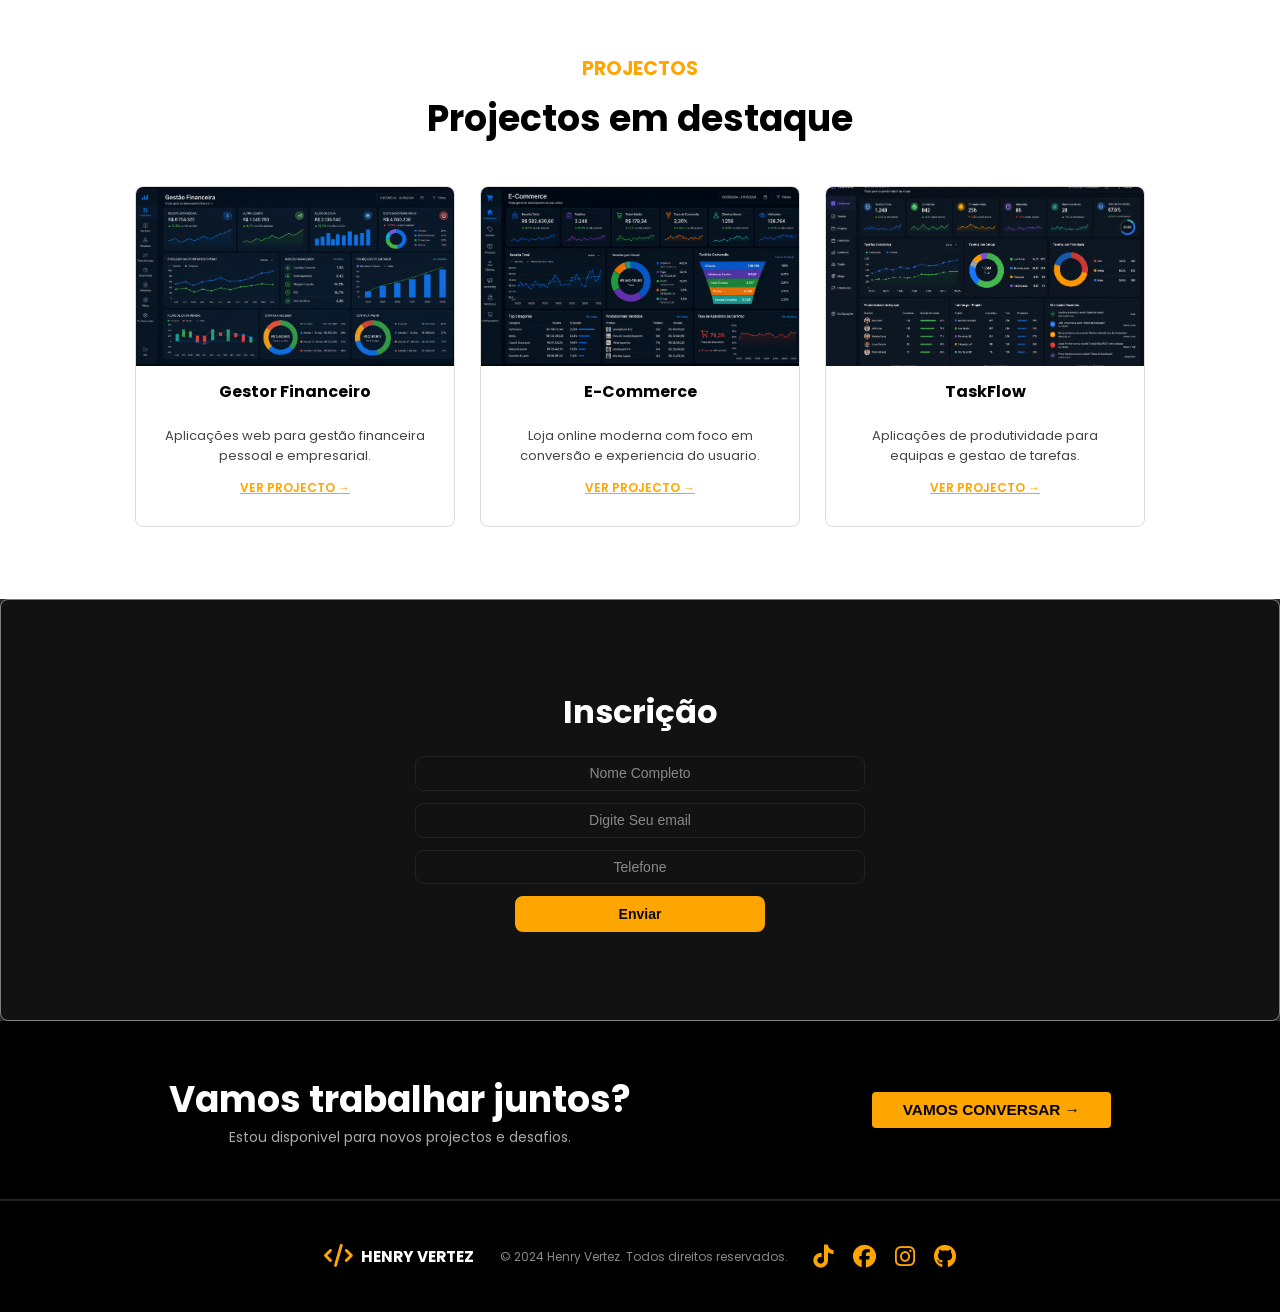
==== commit 37400799: "Update index.html" ====
--- a/index.html
+++ b/index.html
@@ -132,8 +132,8 @@
     </div>
 
     <section class="inscricao" id="section-inscricao">
-        <h1>Inscrição</h1>
         <form id="form-inscricao">
+            <h1>Inscrição</h1>
             <input type="text" id="nome" placeholder="Nome Completo" required>
             <input type="email" id="email" placeholder="Digite Seu email" required>
             <input type="tel" id="telefone" placeholder="Telefone" required>
--- a/styles.css
+++ b/styles.css
@@ -33,8 +33,8 @@
     text-align: center;
     border-bottom: 1px solid rgb(49, 49, 49);
     background: black;
-    padding: 1rem 5%;
-    gap: 20px;
+    padding: 0.8rem 5%;
+    gap: 30px;
     position: sticky;
     top: 0;
     z-index: 1000;
@@ -67,6 +67,7 @@
 
 .navbar li a {
     text-decoration: none;
+    text-transform: uppercase;
     color: #ffff;
     font-size: clamp(13px, 1.2vw, 16px);
     transition: color 0.3s ease;
@@ -82,6 +83,7 @@
     padding: 0.3em 1.2em;
     height: auto;
     min-height: 34px;
+    text-transform: uppercase;
     border: none;
     cursor: pointer;
     border-radius: 4px;
@@ -101,7 +103,7 @@
    HERO - RESPONSIVO
    ============================================ */
 .hero {
-    background: rgba(0, 0, 0, 1);
+    background: rgba(0, 0, 0, 0.5);
     background-image: url('ambienteDev.png');
     background-size: cover;
     background-position: center;
@@ -492,11 +494,13 @@
 .inscricao {
     display: flex;
     flex-direction: column;
-    background: rgba(0, 0, 0, 0.9);
     align-items: center;
     justify-content: center;
     text-align: center;
     min-height: 400px;
+    border: 1px solid grey;
+    border-radius: 8px;
+    background: rgb(19, 18, 18);
     height: auto;
     width: 100%;
     padding: clamp(2rem, 5vw, 4rem) clamp(1.5rem, 5vw, 4rem);
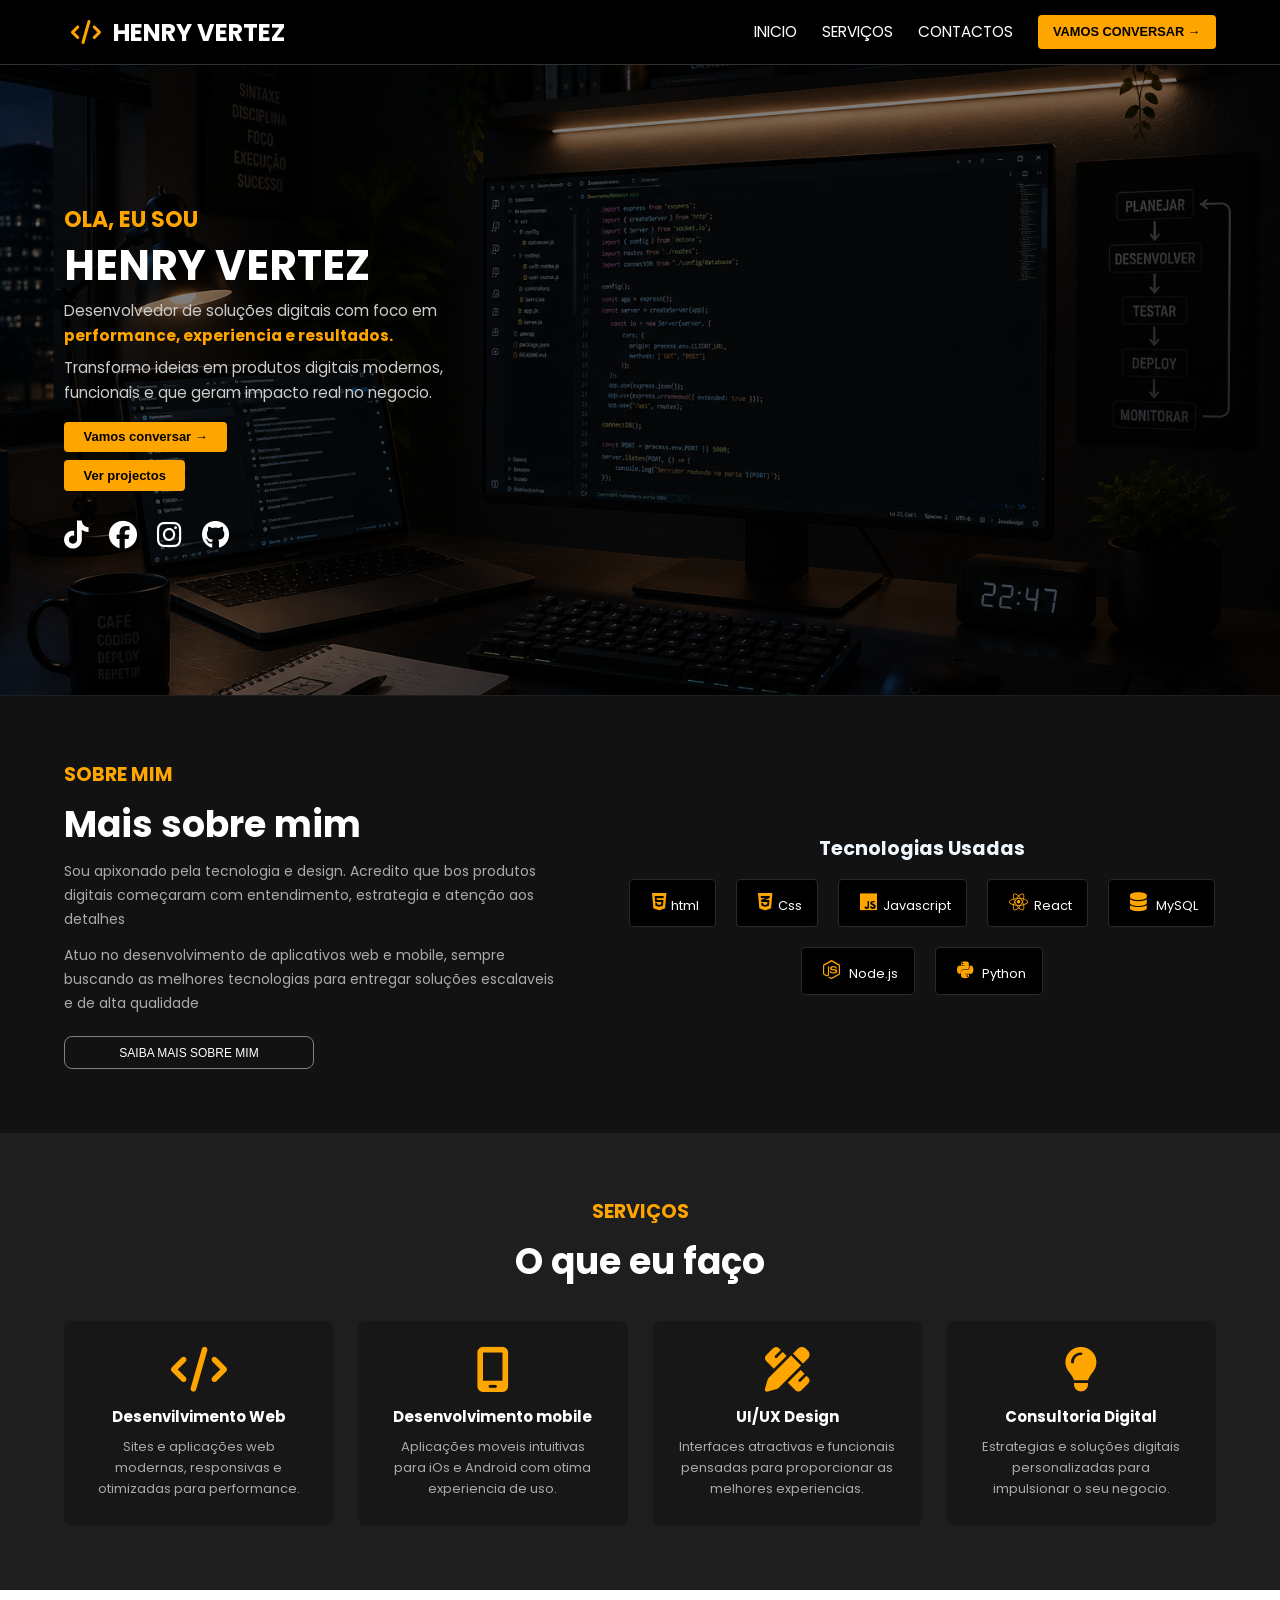
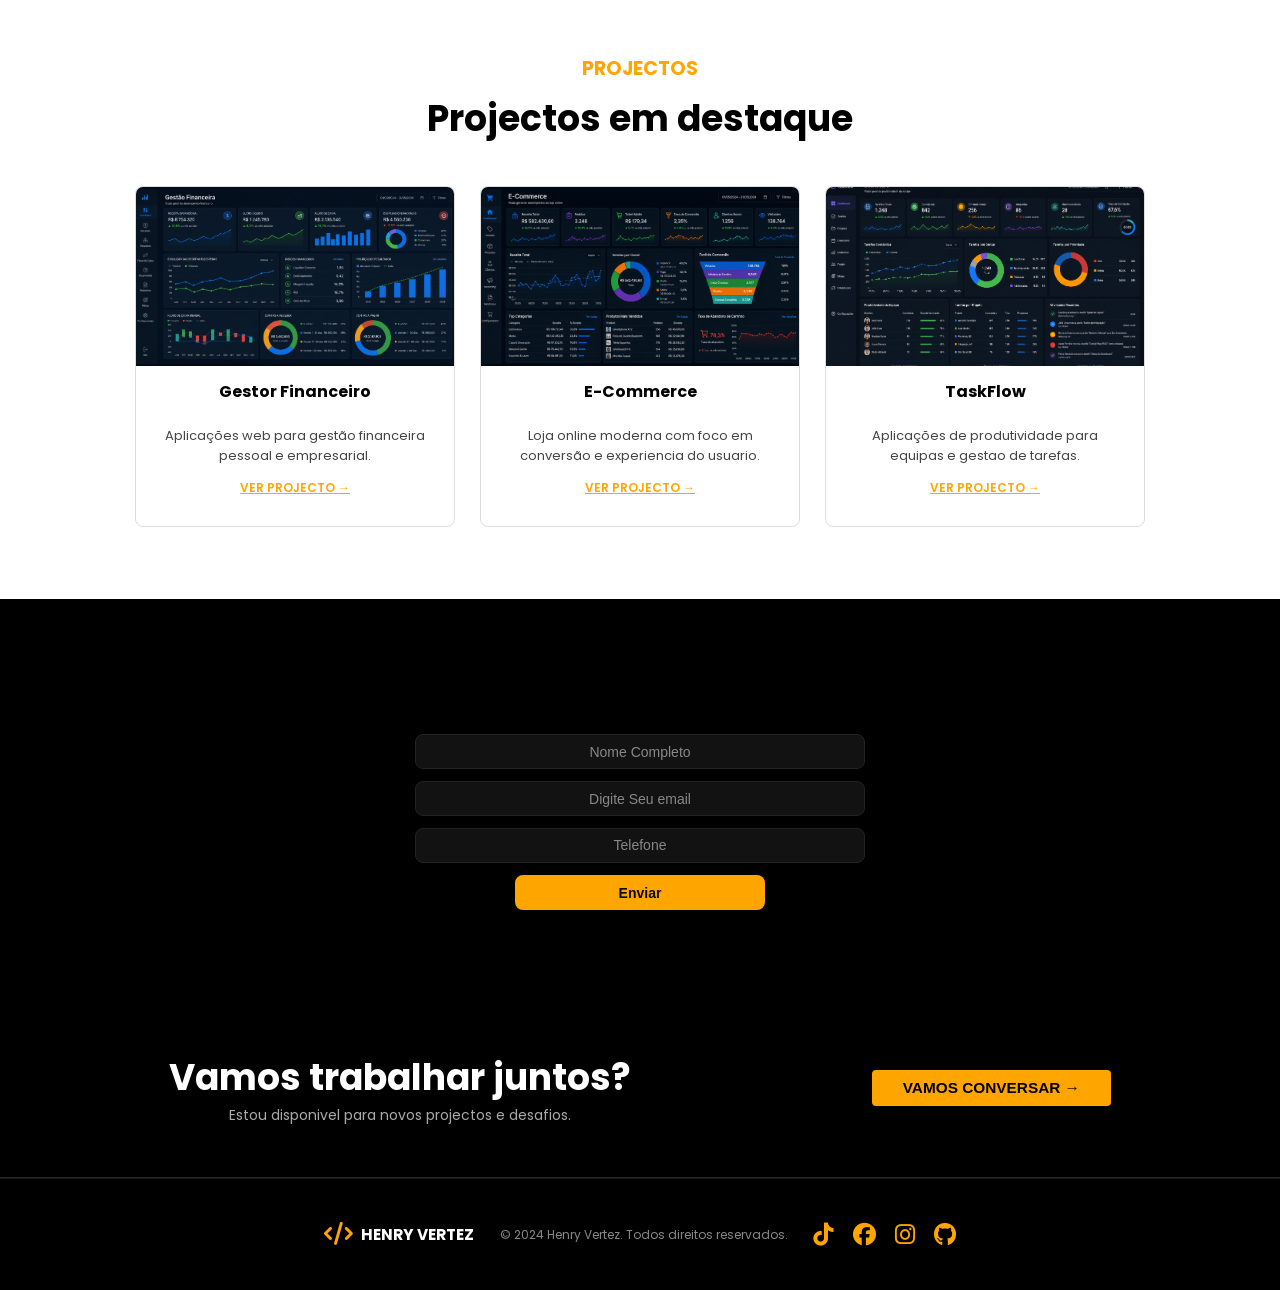
==== commit 4da60444: "Remove 'Sobre' link from navigation menu" ====
--- a/index.html
+++ b/index.html
@@ -21,7 +21,6 @@
         <nav class="navbar">
             <ul>
                 <li><a href="#inicio">Inicio</a></li>
-                <li><a href="#sobre">Sobre</a></li>
                 <li><a href="#servicos">Serviços</a></li>
                 <li><a href="./frontend/context/Signup.html">Contactos</a></li>
                 <button class="CtaBtn" onclick="window.location.href='./frontend/context/Signup.html'">Vamos conversar →</button>
--- a/styles.css
+++ b/styles.css
@@ -498,15 +498,13 @@
     justify-content: center;
     text-align: center;
     min-height: 400px;
-    border: 1px solid grey;
-    border-radius: 8px;
-    background: rgb(19, 18, 18);
+    background: black;
     height: auto;
     width: 100%;
     padding: clamp(2rem, 5vw, 4rem) clamp(1.5rem, 5vw, 4rem);
 }
 
-.inscricao h1 {
+.form-inscricao h1 {
     color: #ffff;
     font-size: clamp(20px, 2.5vw, 32px);
     margin-bottom: 0.5rem;
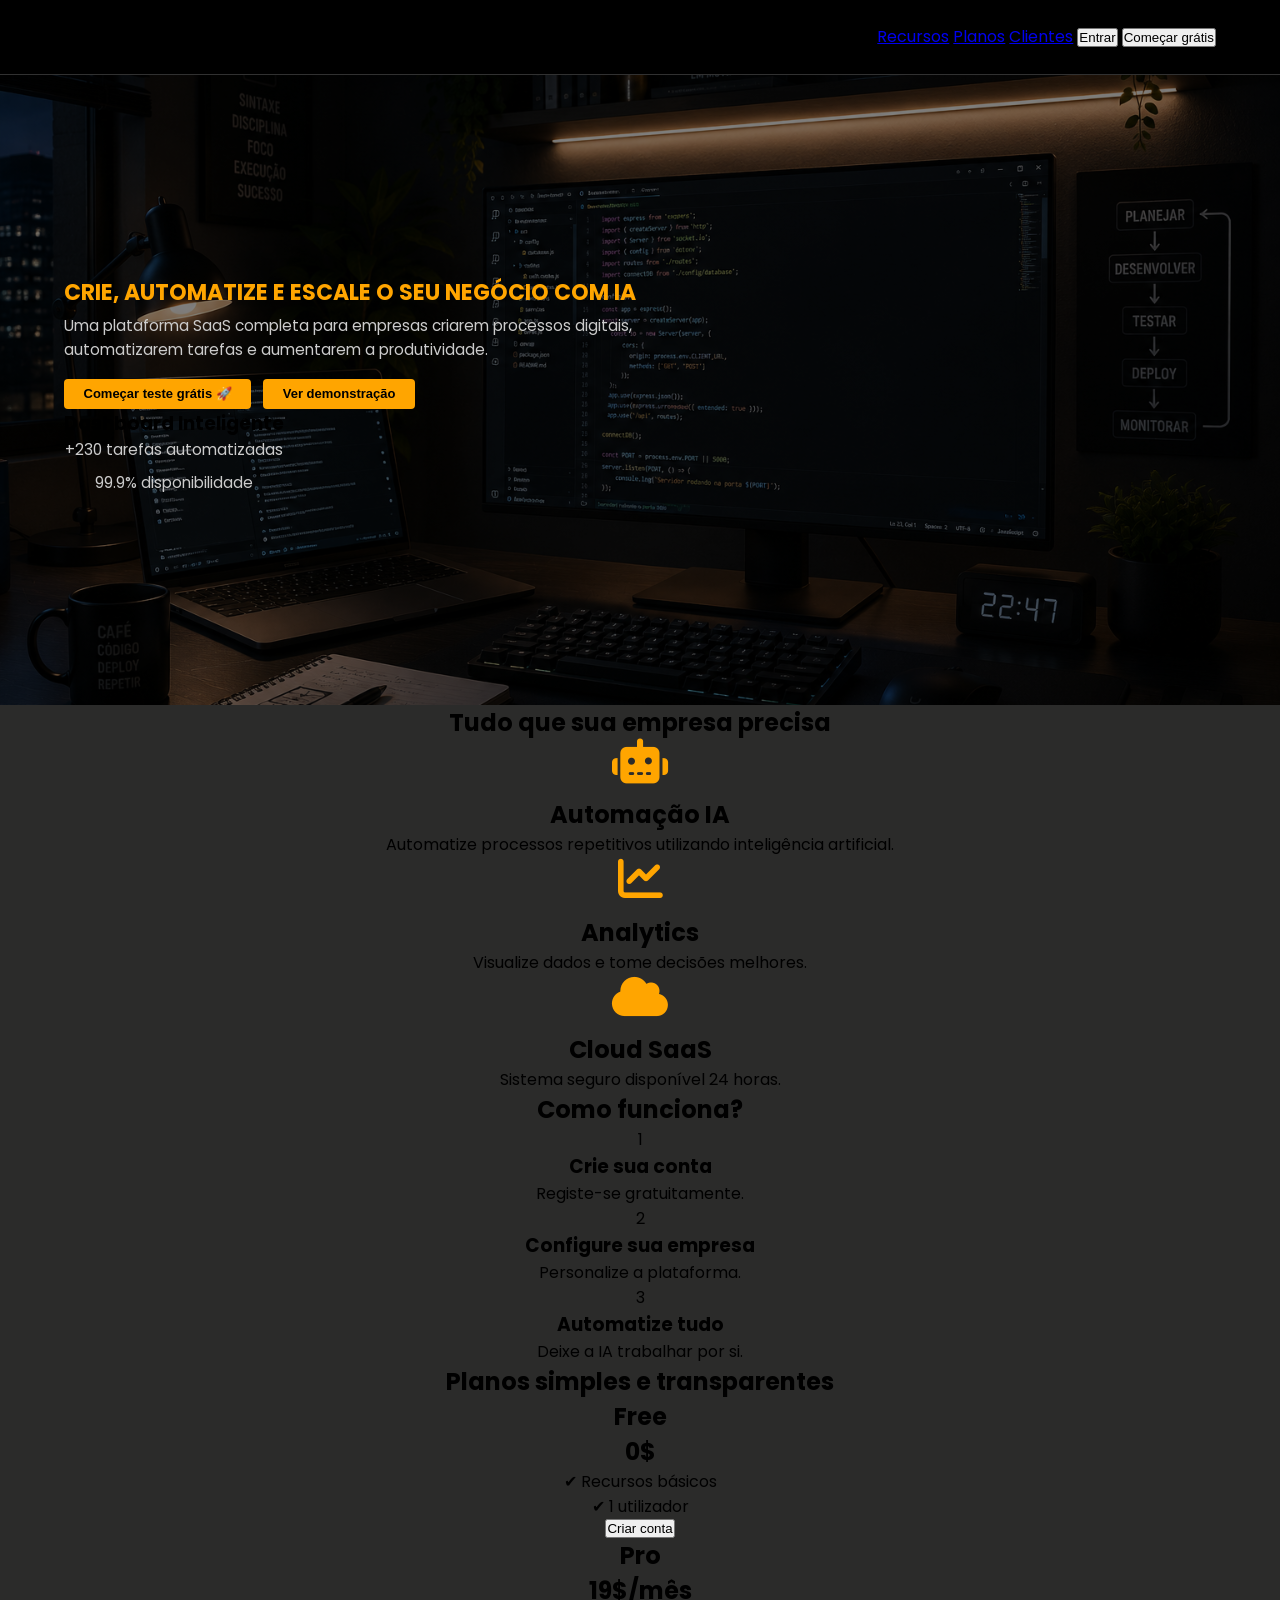
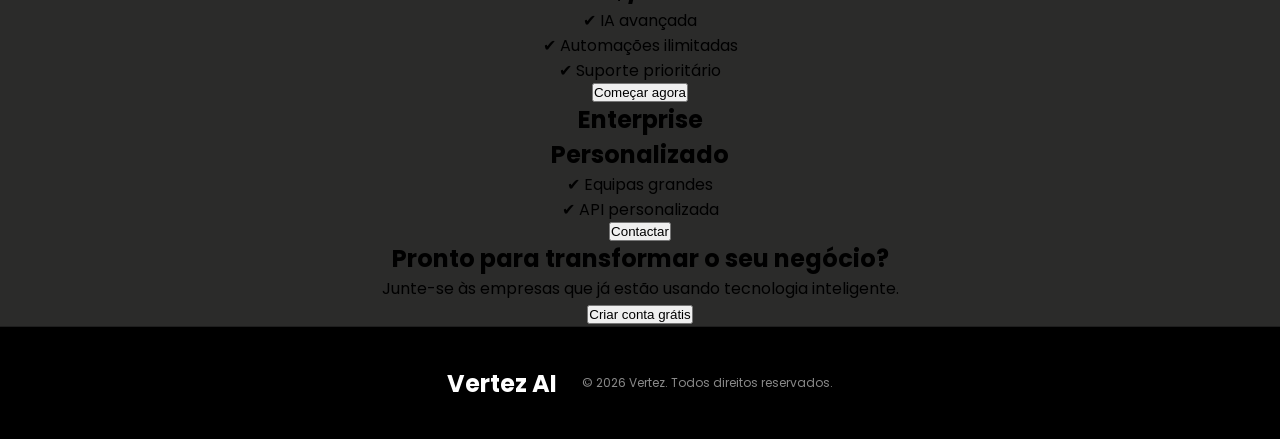
==== commit 7774522b: "Update index.html" ====
--- a/index.html
+++ b/index.html
@@ -1,168 +1,438 @@
 <!DOCTYPE html>
-<html lang="en">
+<html lang="pt">
 
 <head>
-    <meta charset="UTF-8">
-    <meta name="viewport" content="width=device-width, initial-scale=1.0">
-    <title>henry vertez_desenvolvimento_web_&_mobile</title>
-    <link rel="stylesheet" href="styles.css">
-    <link rel="preconnect" href="https://fonts.googleapis.com">
-    <link rel="preconnect" href="https://fonts.gstatic.com" crossorigin>
-    <link href="https://fonts.googleapis.com/css2?family=Poppins:wght@300;400;500;600;700;800&display=swap"
-        rel="stylesheet">
-    <link rel="stylesheet" href="https://cdnjs.cloudflare.com/ajax/libs/font-awesome/6.7.2/css/all.min.css">
+
+<meta charset="UTF-8">
+<meta name="viewport" content="width=device-width, initial-scale=1.0">
+
+<title>Vertez AI - Plataforma SaaS Inteligente</title>
+
+<link rel="stylesheet" href="styles.css">
+
+<link href="https://fonts.googleapis.com/css2?family=Poppins:wght@400;600;800&display=swap" rel="stylesheet">
+
+<link rel="stylesheet" 
+href="https://cdnjs.cloudflare.com/ajax/libs/font-awesome/6.7.2/css/all.min.css">
+
 </head>
 
+
 <body>
 
-    <header class="header">
-
-        <h1><strong><i class="fa-solid fa-code"></i></strong> Henry vertez</h1>
-        <nav class="navbar">
-            <ul>
-                <li><a href="#inicio">Inicio</a></li>
-                <li><a href="#servicos">Serviços</a></li>
-                <li><a href="./frontend/context/Signup.html">Contactos</a></li>
-                <button class="CtaBtn" onclick="window.location.href='./frontend/context/Signup.html'">Vamos conversar →</button>
-            </ul>
-        </nav>
-    </header>
-
-    <div class="hero" id="hero">
-        <h1>Ola, eu sou</h1>
-        <h2>Henry Vertez</h2>
-        <p>Desenvolvedor de soluções digitais com foco em<br><strong>performance, experiencia e resultados.</strong></p>
-        <p>Transformo ideias em produtos digitais modernos, <br>funcionais e que geram impacto real no negocio.</p>
-        <button class="Chat-Btn" onclick="window.location.href='./frontend/context/Signup.html'">Vamos conversar →</button>
-        <button class="projectosBtn" onclick="showPage('projectos')">Ver projectos</button>
-        <div class="social-links">
-            <ul>
-                 <li><a href="#"><i class="fab fa-tiktok"></i></a> </li>
-                </li>
-                <li><a href="#"><i class="fab fa-facebook"></i></a></li>
-                <li><a href="#"><i class="fab fa-instagram"></i></a></li>
-                <li><a href="#"><i class="fab fa-github"></i></a></li>
-            </ul>
-        </div>
-    </div>
-
-
-    <section class="sobreMim" id="sobre">
-        <article class="sobre">
-            <h1>Sobre mim</h1>
-            <h2>Mais sobre mim</h2>
-            <p>Sou apixonado pela tecnologia e design. Acredito que bos produtos digitais começaram com entendimento,
-                estrategia
-                e atenção aos detalhes</p>
-            <p>Atuo no desenvolvimento de aplicativos web e mobile, sempre buscando as melhores tecnologias para
-                entregar
-                soluções escalaveis e de alta qualidade</p>
-            <button class="SabermaisBtn" onclick="window.location.href='./frontend/context/Signup.html'">Saiba mais sobre
-                mim</button>
-        </article>
-        <div class="stats" id="statis">
-            <h1>Tecnologias Usadas</h1>
-            <ul>
-                <li><a><i class="fa-brands fa-html5"></i>html</a></li>
-                <li><a><i class="fa-brands fa-css3-alt"></i>Css</a></li>
-                <li><a><i class="fa-brands fa-js"></i>Javascript</a></li>
-                <li><a><i class="fa-brands fa-react"></i>React</a></li>
-                <li><a><i class="fa-solid fa-database"></i> MySQL</a></li>
-                <li><a><i class="fa-brands fa-node-js"></i> Node.js</a></li>
-                <li><a><i class="fa-brands fa-python"></i> Python</a></li>
-                </u>
-        </div>
-    </section>
-
-    <div class="servicos" id="servicos">
-        <h1>Serviços</h1>
-        <h2>O que eu faço</h2>
-        <div class="card">
-            <ul>
-                <li><a><i class="fa-solid fa-code"></i>
-                        <p><strong>Desenvilvimento Web</strong></p>
-                        <p>Sites e aplicações web modernas,
-                            responsivas e otimizadas para performance.</p>
-                    </a></li>
-                <li><a><i class="fa-solid fa-mobile-screen"></i>
-                        <p><strong>Desenvolvimento mobile</strong></p>
-                        <p>Aplicações moveis intuitivas
-                            para iOs e Android com otima experiencia de uso.</p>
-                    </a></li>
-                <li><a><i class="fa-solid fa-pencil-ruler"></i>
-                        <p><strong>UI/UX Design</strong></p>
-                        <p>Interfaces atractivas e funcionais
-                            pensadas para proporcionar as melhores experiencias.</p>
-                    </a></li>
-                <li><a><i class="fa-solid fa-lightbulb"></i>
-                        <p><strong>Consultoria Digital</strong></p>
-                        <p>Estrategias e soluções digitais
-                            personalizadas para impulsionar o seu negocio.</p>
-                    </a></li>
-            </ul>
-        </div>
-
-    </div>
-    <div class="projectosDestaque" id="projectos">
-        <h1>Projectos</h1>
-        <h2>Projectos em destaque</h2>
-        <div class="ProjectoList">
-            <div class="card">
-                <img src="./frontend/images/gestaifinaceira.png" width="320px" height="160px" alt="Gestao Financeiro">
-                <p><strong>Gestor Financeiro</strong></p>
-                <p>Aplicações web para gestão financeira pessoal e empresarial.</p>
-                <a href="#">Ver projecto →</a>
-            </div>
-
-            <div class="card">
-                <img src="./frontend/images/E-Commerce.png" width="320px" height="160px" alt="E-Commerce">
-                <p><strong>E-Commerce</strong></p>
-                <p>Loja online moderna com foco em conversão e experiencia do usuario.</p>
-                <a href="#github">Ver projecto →</a>
-            </div>
-
-            <div class="card">
-                <img src="./frontend/images/TaskFlow.png" width="320px" height="160px" alt="TaskFlow">
-                <p><strong>TaskFlow</strong></p>
-                <p>Aplicações de produtividade para equipas e gestao de tarefas.</p>
-                <a href="#">Ver projecto →</a>
-            </div>
-        </div>
-    </div>
-
-    <section class="inscricao" id="section-inscricao">
-        <form id="form-inscricao">
-            <h1>Inscrição</h1>
-            <input type="text" id="nome" placeholder="Nome Completo" required>
-            <input type="email" id="email" placeholder="Digite Seu email" required>
-            <input type="tel" id="telefone" placeholder="Telefone" required>
-            <button type="submit">Enviar</button>
-        </form>
-        <!-- Opcional: Div para mensagens de feedback -->
-        <div id="feedback-message"></div>
-    </section>
-    <div class="Convite">
-        <section class="CtaSection">
-            <h1>Vamos trabalhar juntos?</h1>
-            <p>Estou disponivel para novos projectos e desafios.</p>
-        </section>
-        <button class="CtaBtn" onclick="window.location.href='./frontend/context/Signup.html'">Vamos conversar →</button>
-    </div>
-
-    <footer>
-        <h1><strong><i class="fa-solid fa-code"></i></strong>Henry Vertez</h1>
-        <p>&copy 2024 Henry Vertez. Todos direitos reservados.</p>
-        <div class="social-links">
-            <ul>
-                <li><a href="#"><i class="fab fa-tiktok"></i></a> </li>
-                </li>
-                <li><a href="#"><i class="fab fa-facebook"></i></a></li>
-                <li><a href="#"><i class="fab fa-instagram"></i></a></li>
-                <li><a href="#"><i class="fab fa-github"></i></a></li>
-            </ul>
-    </footer>
-
-    <script src="./frontend/script.js"></script>
+
+<header>
+
+<h1>
+<i class="fa-solid fa-brain"></i>
+Vertez AI
+</h1>
+
+
+<nav>
+
+<a href="#recursos">Recursos</a>
+<a href="#planos">Planos</a>
+<a href="#clientes">Clientes</a>
+
+<button>
+Entrar
+</button>
+
+
+<button class="primary">
+Começar grátis
+</button>
+
+
+</nav>
+
+
+</header>
+
+
+
+
+
+<section class="hero">
+
+
+<div>
+
+<h1>
+Crie, automatize e escale o seu negócio com IA
+</h1>
+
+
+<p>
+
+Uma plataforma SaaS completa para empresas criarem
+processos digitais, automatizarem tarefas e aumentarem
+a produtividade.
+
+</p>
+
+
+<button class="primary">
+Começar teste grátis 🚀
+</button>
+
+
+<button>
+Ver demonstração
+</button>
+
+
+</div>
+
+
+
+<div class="dashboard">
+
+
+<div class="card">
+
+<h3>
+Dashboard Inteligente
+</h3>
+
+<p>
++230 tarefas automatizadas
+</p>
+
+<p>
+99.9% disponibilidade
+</p>
+
+
+</div>
+
+
+</div>
+
+
+
+</section>
+
+
+
+
+
+
+<section id="recursos">
+
+
+<h1>
+Tudo que sua empresa precisa
+</h1>
+
+
+<div class="features">
+
+
+<div class="card">
+
+<i class="fa-solid fa-robot"></i>
+
+<h2>
+Automação IA
+</h2>
+
+<p>
+Automatize processos repetitivos utilizando inteligência artificial.
+</p>
+
+</div>
+
+
+
+<div class="card">
+
+
+<i class="fa-solid fa-chart-line"></i>
+
+<h2>
+Analytics
+</h2>
+
+<p>
+Visualize dados e tome decisões melhores.
+</p>
+
+
+</div>
+
+
+
+
+<div class="card">
+
+<i class="fa-solid fa-cloud"></i>
+
+<h2>
+Cloud SaaS
+</h2>
+
+<p>
+Sistema seguro disponível 24 horas.
+</p>
+
+
+</div>
+
+
+
+</div>
+
+
+</section>
+
+
+
+
+
+
+<section id="como-funciona">
+
+
+<h1>
+Como funciona?
+</h1>
+
+
+<div class="steps">
+
+
+<div>
+
+<span>1</span>
+
+<h3>
+Crie sua conta
+</h3>
+
+<p>
+Registe-se gratuitamente.
+</p>
+
+
+</div>
+
+
+<div>
+
+<span>2</span>
+
+<h3>
+Configure sua empresa
+</h3>
+
+<p>
+Personalize a plataforma.
+</p>
+
+
+</div>
+
+
+<div>
+
+<span>3</span>
+
+<h3>
+Automatize tudo
+</h3>
+
+<p>
+Deixe a IA trabalhar por si.
+</p>
+
+
+</div>
+
+
+</div>
+
+
+</section>
+
+
+
+
+
+
+
+
+<section id="planos">
+
+
+<h1>
+Planos simples e transparentes
+</h1>
+
+
+
+<div class="pricing">
+
+
+
+<div class="card">
+
+
+<h2>
+Free
+</h2>
+
+
+<h1>
+0$
+</h1>
+
+
+<p>
+✔ Recursos básicos</p>
+
+<p>
+✔ 1 utilizador
+</p>
+
+
+<button>
+Criar conta
+</button>
+
+
+</div>
+
+
+
+
+
+<div class="card premium">
+
+
+<h2>
+Pro
+</h2>
+
+
+<h1>
+19$/mês
+</h1>
+
+
+<p>
+✔ IA avançada
+</p>
+
+<p>
+✔ Automações ilimitadas
+</p>
+
+
+<p>
+✔ Suporte prioritário
+</p>
+
+
+<button class="primary">
+Começar agora
+</button>
+
+
+</div>
+
+
+
+
+
+<div class="card">
+
+
+<h2>
+Enterprise
+</h2>
+
+
+<h1>
+Personalizado
+</h1>
+
+
+<p>
+✔ Equipas grandes
+</p>
+
+
+<p>
+✔ API personalizada
+</p>
+
+
+<button>
+Contactar
+</button>
+
+
+</div>
+
+
+
+</div>
+
+
+
+</section>
+
+
+
+
+
+
+<section class="cta">
+
+
+<h1>
+Pronto para transformar o seu negócio?
+</h1>
+
+
+<p>
+Junte-se às empresas que já estão usando tecnologia inteligente.
+</p>
+
+
+<button class="primary">
+Criar conta grátis
+</button>
+
+
+</section>
+
+
+
+
+
+
+
+<footer>
+
+
+<h2>
+Vertez AI
+</h2>
+
+
+<p>
+© 2026 Vertez. Todos direitos reservados.
+</p>
+
+
+</footer>
+
+
+
+
 </body>
 
 </html>
